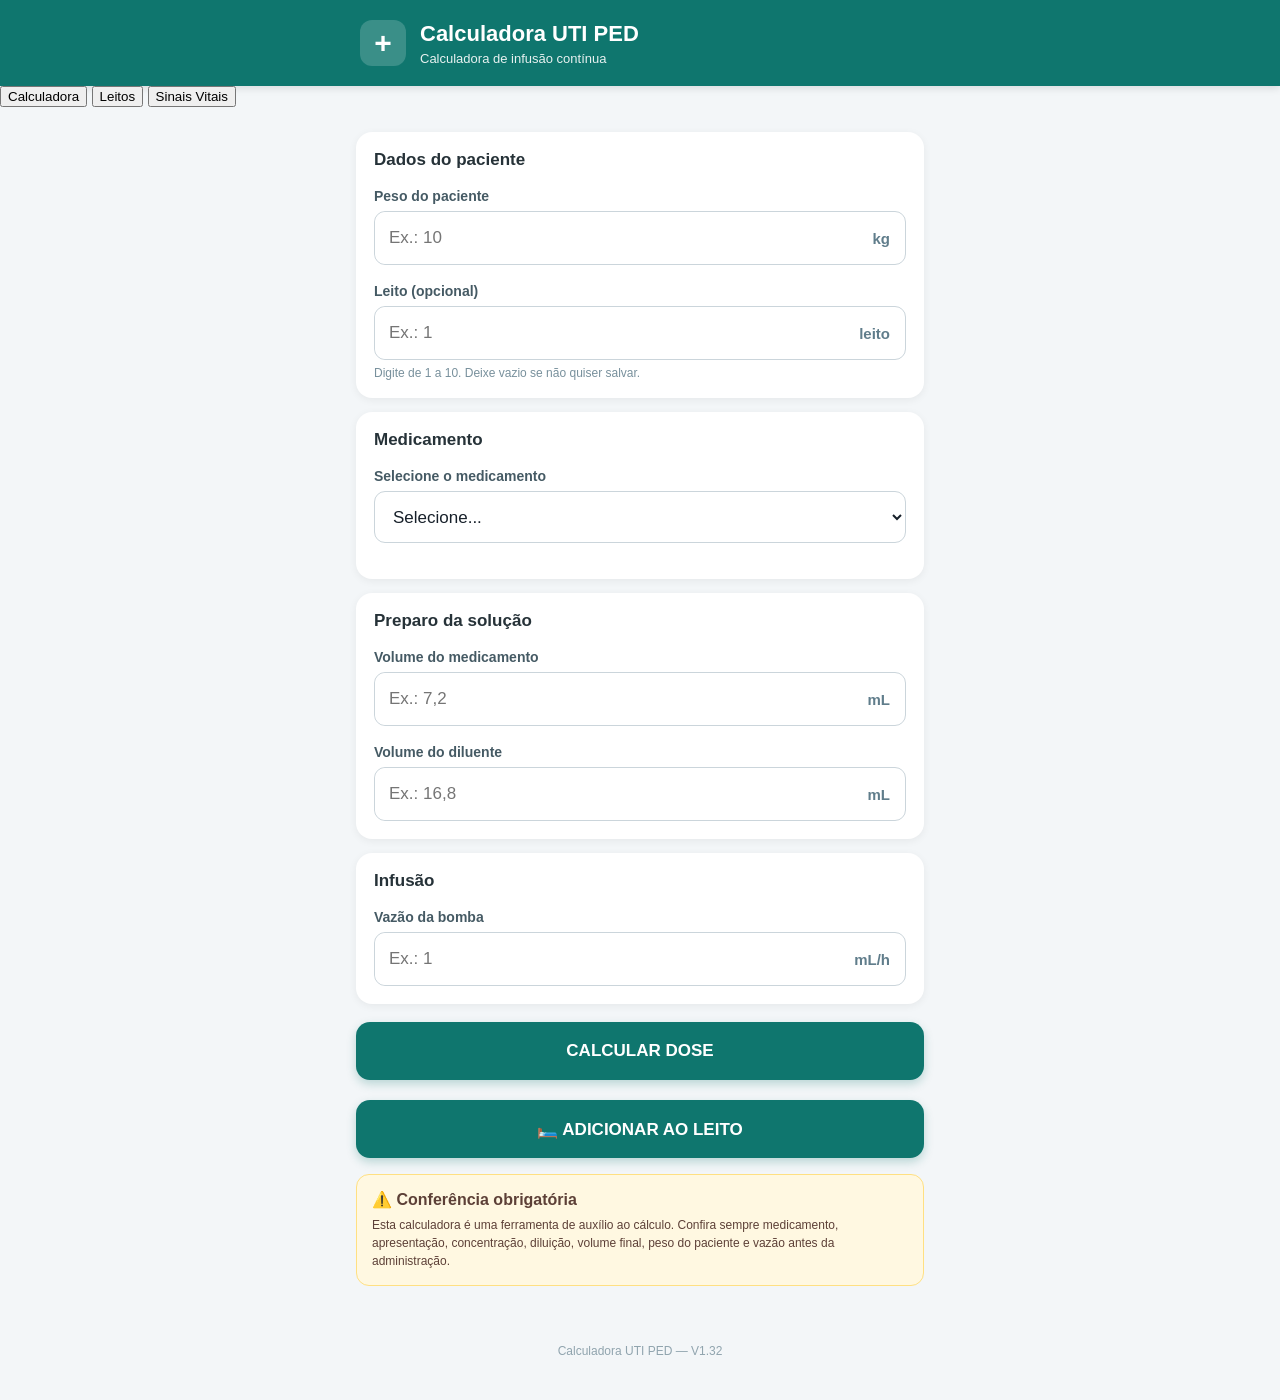
==== index.html @ b0e9348d "Update index.html" ====
<!DOCTYPE html>
<html lang="pt-BR">
<head>
    <meta charset="UTF-8">
    <meta name="viewport" content="width=device-width, initial-scale=1.0">
    <meta name="theme-color" content="#0f766e">
    <title>Calculadora UTI PED</title>
    <link rel="stylesheet" href="style.css">
</head>
<body>

<header>
    <div class="header-icon">+</div>
    <div>
        <h1>Calculadora UTI PED</h1>
        <p>Calculadora de infusão contínua</p>
    </div>
</header>

<!-- ABAS -->
<nav class="tabs">
    <button id="tabCalculadora" class="tab active" type="button">Calculadora</button>
    <button id="tabLeitos" class="tab" type="button"> Leitos</button>
    <button id="tabSinaisVitais" class="tab" type="button"> Sinais Vitais</button>
</nav>

<!-- =====================================================
     PÁGINA CALCULADORA
===================================================== -->
<main id="paginaCalculadora">

    <!-- DADOS DO PACIENTE -->
    <section class="card">
        <h2>Dados do paciente</h2>

        <div class="field">
            <label for="peso">Peso do paciente</label>
            <div class="input-unit">
                <input type="number" id="peso" placeholder="Ex.: 10" step="0.1" min="0.1" inputmode="decimal">
                <span>kg</span>
            </div>
        </div>

        <div class="field">
            <label for="leitoSelecionado">Leito (opcional)</label>
            <div class="input-unit">
                <input type="number" id="leitoSelecionado" placeholder="Ex.: 1" min="1" max="10" step="1" inputmode="numeric">
                <span>leito</span>
            </div>
            <small>Digite de 1 a 10. Deixe vazio se não quiser salvar.</small>
        </div>
    </section>

    <!-- MEDICAMENTO -->
    <section class="card">
        <h2>Medicamento</h2>

        <div class="field">
            <label for="medicamento">Selecione o medicamento</label>
            <select id="medicamento">
                <option value="">Selecione...</option>
                <option value="noradrenalina">Noradrenalina</option>
                <option value="adrenalina">Adrenalina</option>
                <option value="dopamina">Dopamina</option>
                <option value="dobutamina">Dobutamina</option>
                <option value="fentanil">Fentanil</option>
                <option value="midazolam">Midazolam</option>
                <option value="dexmedetomidina">Dexmedetomidina</option>
                <option value="milrinona">Milrinona</option>
                <option value="rocuronio">Rocurônio</option>
            </select>
        </div>

        <div id="concentracaoBox" class="concentration-box hidden">
            <span>Apresentação cadastrada</span>
            <strong id="concentracao">-</strong>
        </div>
    </section>

    <!-- PREPARO -->
    <section class="card">
        <h2>Preparo da solução</h2>

        <div class="field">
            <label for="volumeMedicamento">Volume do medicamento</label>
            <div class="input-unit">
                <input type="number" id="volumeMedicamento" placeholder="Ex.: 7,2" step="0.01" min="0" inputmode="decimal">
                <span>mL</span>
            </div>
        </div>

        <div class="field">
            <label for="volumeDiluente">Volume do diluente</label>
            <div class="input-unit">
                <input type="number" id="volumeDiluente" placeholder="Ex.: 16,8" step="0.1" min="0" inputmode="decimal">
                <span>mL</span>
            </div>
        </div>
    </section>

    <!-- INFUSÃO -->
    <section class="card">
        <h2>Infusão</h2>

        <div class="field">
            <label for="vazao">Vazão da bomba</label>
            <div class="input-unit">
                <input type="number" id="vazao" placeholder="Ex.: 1" step="0.01" min="0" inputmode="decimal">
                <span>mL/h</span>
            </div>
        </div>
    </section>

    <!-- CALCULAR -->
    <button id="calcular" class="calculate-button" type="button">CALCULAR DOSE</button>

    <!-- ADICIONAR AO LEITO -->
    <button id="adicionarAoLeito" class="calculate-button" type="button">🛏️ ADICIONAR AO LEITO</button>

    <!-- RESULTADO -->
    <section id="resultado" class="result-card hidden">
        <div class="result-header">RESULTADO</div>
        <div class="result-content">
            <p id="resultadoMedicamento">-</p>
            <div class="dose-result">
                <strong id="dose">-</strong>
                <span id="unidadeDose">-</span>
            </div>
            <div class="result-details">
                <div>
                    <span>Volume final</span>
                    <strong id="concentracaoFinal">-</strong>
                </div>
                <div>
                    <span>Vazão</span>
                    <strong id="resultadoVazao">-</strong>
                </div>
            </div>
        </div>
    </section>

    <!-- ERRO -->
    <section id="erro" class="error-card hidden">
        <strong>Atenção</strong>
        <p id="mensagemErro">Confira os dados informados.</p>
    </section>

    <!-- AVISO -->
    <section class="warning">
        <strong>⚠️ Conferência obrigatória</strong>
        <p>
            Esta calculadora é uma ferramenta
            de auxílio ao cálculo.
            Confira sempre medicamento,
            apresentação, concentração,
            diluição, volume final,
            peso do paciente e vazão
            antes da administração.
        </p>
    </section>

</main>

<!-- =====================================================
     PÁGINA DOS LEITOS
===================================================== -->
<section id="paginaLeitos" class="leitos-page hidden">

    <!-- SELEÇÃO DO LEITO -->
    <section class="card">
        <h2>🛏️ Leitos</h2>
        <p>Selecione o leito para visualizar as medicações cadastradas.</p>

        <div class="leitos-grid">
            <button type="button" class="leito-button" data-leito="1">Leito 1</button>
            <button type="button" class="leito-button" data-leito="2">Leito 2</button>
            <button type="button" class="leito-button" data-leito="3">Leito 3</button>
            <button type="button" class="leito-button" data-leito="4">Leito 4</button>
            <button type="button" class="leito-button" data-leito="5">Leito 5</button>
            <button type="button" class="leito-button" data-leito="6">Leito 6</button>
            <button type="button" class="leito-button" data-leito="7">Leito 7</button>
            <button type="button" class="leito-button" data-leito="8">Leito 8</button>
            <button type="button" class="leito-button" data-leito="9">Leito 9</button>
            <button type="button" class="leito-button" data-leito="10">Leito 10</button>
        </div>

        <button id="resetarTodosLeitos" class="calculate-button" type="button">🗑️ RESETAR TODOS OS LEITOS</button>
    </section>

    <!-- PAINEL DO LEITO -->
    <section id="painelLeito" class="card hidden">
        <h2>Leito <span id="leitoAtual">-</span></h2>

        <div class="field">
            <label for="pesoLeito">Peso do paciente</label>
            <div class="input-unit">
                <input type="number" id="pesoLeito" placeholder="Ex.: 10" step="0.1" min="0.1" inputmode="decimal">
                <span>kg</span>
            </div>
        </div>

        <button id="salvarLeito" class="calculate-button" type="button">💾 SALVAR LEITO</button>

        <h3>Medicações em uso</h3>
        <div id="listaMedicacoes">
            <p class="empty-medications">Nenhuma medicação adicionada.</p>
        </div>

        <button id="resetLeito" class="calculate-button" type="button">🗑️ RESETAR LEITO</button>
    </section>

</section>

<!-- =====================================================
     PÁGINA SINAIS VITAIS
===================================================== -->
<section id="paginaSinaisVitais" class="sinais-page hidden">
    <section class="card">
        <h2>❤️ Sinais Vitais</h2>

        <div class="field">
            <label for="leitoSinaisVitais">Leito</label>
            <div class="input-unit">
                <input type="number" id="leitoSinaisVitais" placeholder="Ex.: 5" min="1" max="10" step="1" inputmode="numeric">
                <span>leito</span>
            </div>
            <small>Digite de 1 a 10.</small>
        </div>

        <div class="field">
            <label for="fc">Frequência cardíaca (FC)</label>
            <div class="input-unit">
                <input type="number" id="fc" placeholder="Ex.: 120" min="0" step="1" inputmode="numeric">
                <span>bpm</span>
            </div>
        </div>

        <div class="field">
            <label for="fr">Frequência respiratória (FR)</label>
            <div class="input-unit">
                <input type="number" id="fr" placeholder="Ex.: 30" min="0" step="1" inputmode="numeric">
                <span>irpm</span>
            </div>
        </div>

        <div class="field">
            <label for="pas">Pressão arterial sistólica (PAS)</label>
            <div class="input-unit">
                <input type="number" id="pas" placeholder="Ex.: 100" min="0" step="1" inputmode="numeric">
                <span>mmHg</span>
            </div>
        </div>

        <div class="field">
            <label for="pad">Pressão arterial diastólica (PAD)</label>
            <div class="input-unit">
                <input type="number" id="pad" placeholder="Ex.: 60" min="0" step="1" inputmode="numeric">
                <span>mmHg</span>
            </div>
        </div>

        <div class="field">
            <label for="pam">Pressão arterial média (PAM)</label>
            <div class="input-unit">
                <input type="number" id="pam" placeholder="Ex.: 73" min="0" step="1" inputmode="numeric">
                <span>mmHg</span>
            </div>
        </div>

        <div class="field">
            <label for="sato2">Saturação de oxigênio (SatO₂)</label>
            <div class="input-unit">
                <input type="number" id="sato2" placeholder="Ex.: 98" min="0" max="100" step="1" inputmode="numeric">
                <span>%</span>
            </div>
        </div>

        <button id="salvarSinaisVitais" class="calculate-button" type="button">💾 SALVAR SINAIS VITAIS</button>
    </section>
</section>

<!-- RODAPÉ -->
<footer>
    <p>Calculadora UTI PED — V1.32</p>
</footer>

<script src="script.js"></script>

</body>
</html>
---- style.css ----
* {
    box-sizing: border-box;
}
body {
    margin: 0;
    font-family: -apple-system, BlinkMacSystemFont, "Segoe UI", Roboto, Arial, sans-serif;
    background: #f3f6f8;
    color: #17202a;
}
header {
    background: #0f766e;
    color: white;
    padding: 20px 18px;
    display: flex;
    align-items: center;
    gap: 14px;
    box-shadow: 0 2px 8px rgba(0,0,0,0.12);
}
.header-icon {
    width: 46px;
    height: 46px;
    border-radius: 12px;
    background: rgba(255,255,255,0.18);
    display: flex;
    align-items: center;
    justify-content: center;
    font-size: 30px;
    font-weight: 700;
}
header h1 {
    margin: 0;
    font-size: 22px;
    font-weight: 700;
}
header p {
    margin: 4px 0 0;
    font-size: 13px;
    opacity: 0.9;
}
main {
    width: 100%;
    max-width: 600px;
    margin: 0 auto;
    padding: 16px;
}
.card {
    background: white;
    border-radius: 16px;
    padding: 18px;
    margin-bottom: 14px;
    box-shadow: 0 2px 8px rgba(0,0,0,0.06);
}
.card h2 {
    margin: 0 0 18px;
    font-size: 17px;
    color: #263238;
}
.field {
    margin-bottom: 18px;
}
.field:last-child {
    margin-bottom: 0;
}
label {
    display: block;
    font-size: 14px;
    font-weight: 600;
    margin-bottom: 7px;
    color: #455a64;
}
input,
select {
    width: 100%;
    height: 52px;
    border: 1px solid #cbd5db;
    border-radius: 11px;
    background: white;
    padding: 0 14px;
    font-size: 17px;
    color: #17202a;
    outline: none;
}
input:focus,
select:focus {
    border-color: #0f766e;
    box-shadow: 0 0 0 3px rgba(15,118,110,0.12);
}
select {
    appearance: auto;
}
.input-unit {
    display: flex;
    align-items: center;
    border: 1px solid #cbd5db;
    border-radius: 11px;
    background: white;
    overflow: hidden;
}
.input-unit:focus-within {
    border-color: #0f766e;
    box-shadow: 0 0 0 3px rgba(15,118,110,0.12);
}
.input-unit input {
    border: none;
    box-shadow: none;
    flex: 1;
    min-width: 0;
}
.input-unit input:focus {
    box-shadow: none;
}
.input-unit span {
    padding: 0 15px;
    color: #607d8b;
    font-size: 15px;
    font-weight: 600;
}
small {
    display: block;
    margin-top: 6px;
    color: #78909c;
    font-size: 12px;
}
.concentration-box {
    margin-top: 15px;
    padding: 13px;
    border-radius: 10px;
    background: #e8f5f3;
    border: 1px solid #b2dfdb;
    display: flex;
    justify-content: space-between;
    align-items: center;
    gap: 10px;
}
.concentration-box span {
    font-size: 13px;
    color: #456;
}
.concentration-box strong {
    color: #0f766e;
    font-size: 15px;
}
.calculate-button {
    width: 100%;
    height: 58px;
    border: none;
    border-radius: 14px;
    background: #0f766e;
    color: white;
    font-size: 17px;
    font-weight: 700;
    cursor: pointer;
    box-shadow: 0 4px 10px rgba(15,118,110,0.25);
    margin: 4px 0 16px;
}
.calculate-button:active {
    transform: scale(0.98);
}
.result-card {
    background: white;
    border-radius: 16px;
    overflow: hidden;
    margin-bottom: 14px;
    box-shadow: 0 3px 12px rgba(0,0,0,0.08);
}
.result-header {
    background: #263238;
    color: white;
    padding: 13px 18px;
    font-size: 13px;
    font-weight: 700;
    letter-spacing: 0.5px;
}
.result-content {
    padding: 20px 18px;
}
.result-content > p {
    margin: 0 0 8px;
    font-size: 17px;
    font-weight: 700;
}
.dose-result {
    margin: 5px 0 22px;
}
.dose-result strong {
    display: block;
    font-size: 34px;
    line-height: 1.15;
    color: #0f766e;
}
.dose-result span {
    display: block;
    margin-top: 5px;
    font-size: 15px;
    color: #607d8b;
    font-weight: 600;
}
.result-details {
    display: grid;
    grid-template-columns: 1fr 1fr;
    gap: 10px;
}
.result-details div {
    background: #f3f6f8;
    border-radius: 10px;
    padding: 12px;
}
.result-details span {
    display: block;
    color: #607d8b;
    font-size: 12px;
    margin-bottom: 5px;
}
.result-details strong {
    display: block;
    font-size: 15px;
}
.error-card {
    background: #fff3f3;
    border: 1px solid #ffcdd2;
    border-radius: 13px;
    padding: 15px;
    margin-bottom: 14px;
    color: #b71c1c;
}
.error-card strong {
    display: block;
    margin-bottom: 5px;
}
.error-card p {
    margin: 0;
    font-size: 14px;
}
.warning {
    background: #fff8e1;
    border: 1px solid #ffe082;
    border-radius: 13px;
    padding: 15px;
    margin-bottom: 20px;
    color: #5d4037;
}
.warning strong {
    display: block;
    margin-bottom: 7px;
}
.warning p {
    margin: 0;
    font-size: 12px;
    line-height: 1.5;
}
footer {
    text-align: center;
    padding: 10px 20px 30px;
    color: #90a4ae;
    font-size: 12px;
}
.hidden {
    display: none !important;
}
@media (min-width: 700px) {
    main {
        padding-top: 25px;
    }
    header {
        padding-left: calc((100% - 560px) / 2);
        padding-right: calc((100% - 560px) / 2);
    }
/* VOLUME FINAL - DESTAQUE */

#volumeFinal {
    background: #e8f5f3;
    color: #0f766e;
    font-size: 22px;
    font-weight: 800;
    text-align: center;
}

#volumeFinal:focus {
    border-color: #0f766e;
    box-shadow: none;
}
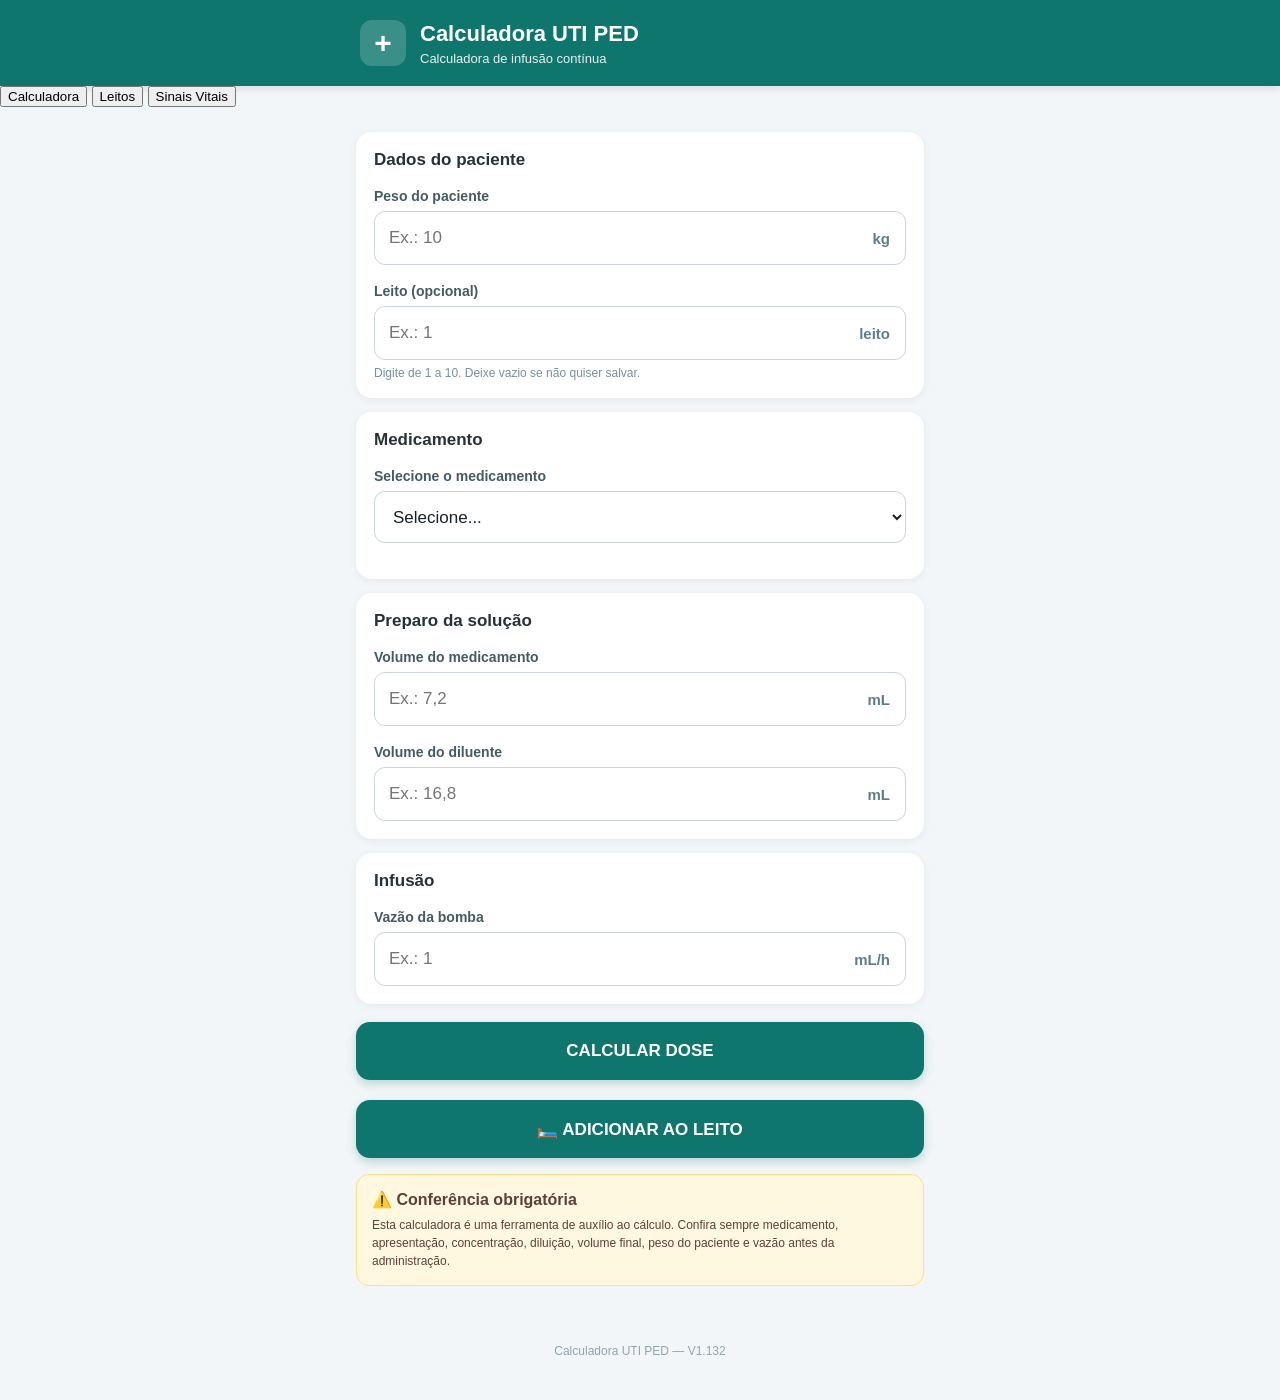
==== commit 6648bd54: "Update index.html" ====
--- a/index.html
+++ b/index.html
@@ -183,9 +183,9 @@
             <button type="button" class="leito-button" data-leito="9">Leito 9</button>
             <button type="button" class="leito-button" data-leito="10">Leito 10</button>
         </div>
-
-        <button id="resetarTodosLeitos" class="calculate-button" type="button">🗑️ RESETAR TODOS OS LEITOS</button>
-    </section>
+    </section>
+
+    <button id="resetarTodosLeitos" class="calculate-button reset-all-button" type="button">🗑️ RESETAR TODOS OS LEITOS</button>
 
     <!-- PAINEL DO LEITO -->
     <section id="painelLeito" class="card hidden">
@@ -281,7 +281,7 @@
 
 <!-- RODAPÉ -->
 <footer>
-    <p>Calculadora UTI PED — V1.32</p>
+    <p>Calculadora UTI PED — V1.132</p>
 </footer>
 
 <script src="script.js"></script>
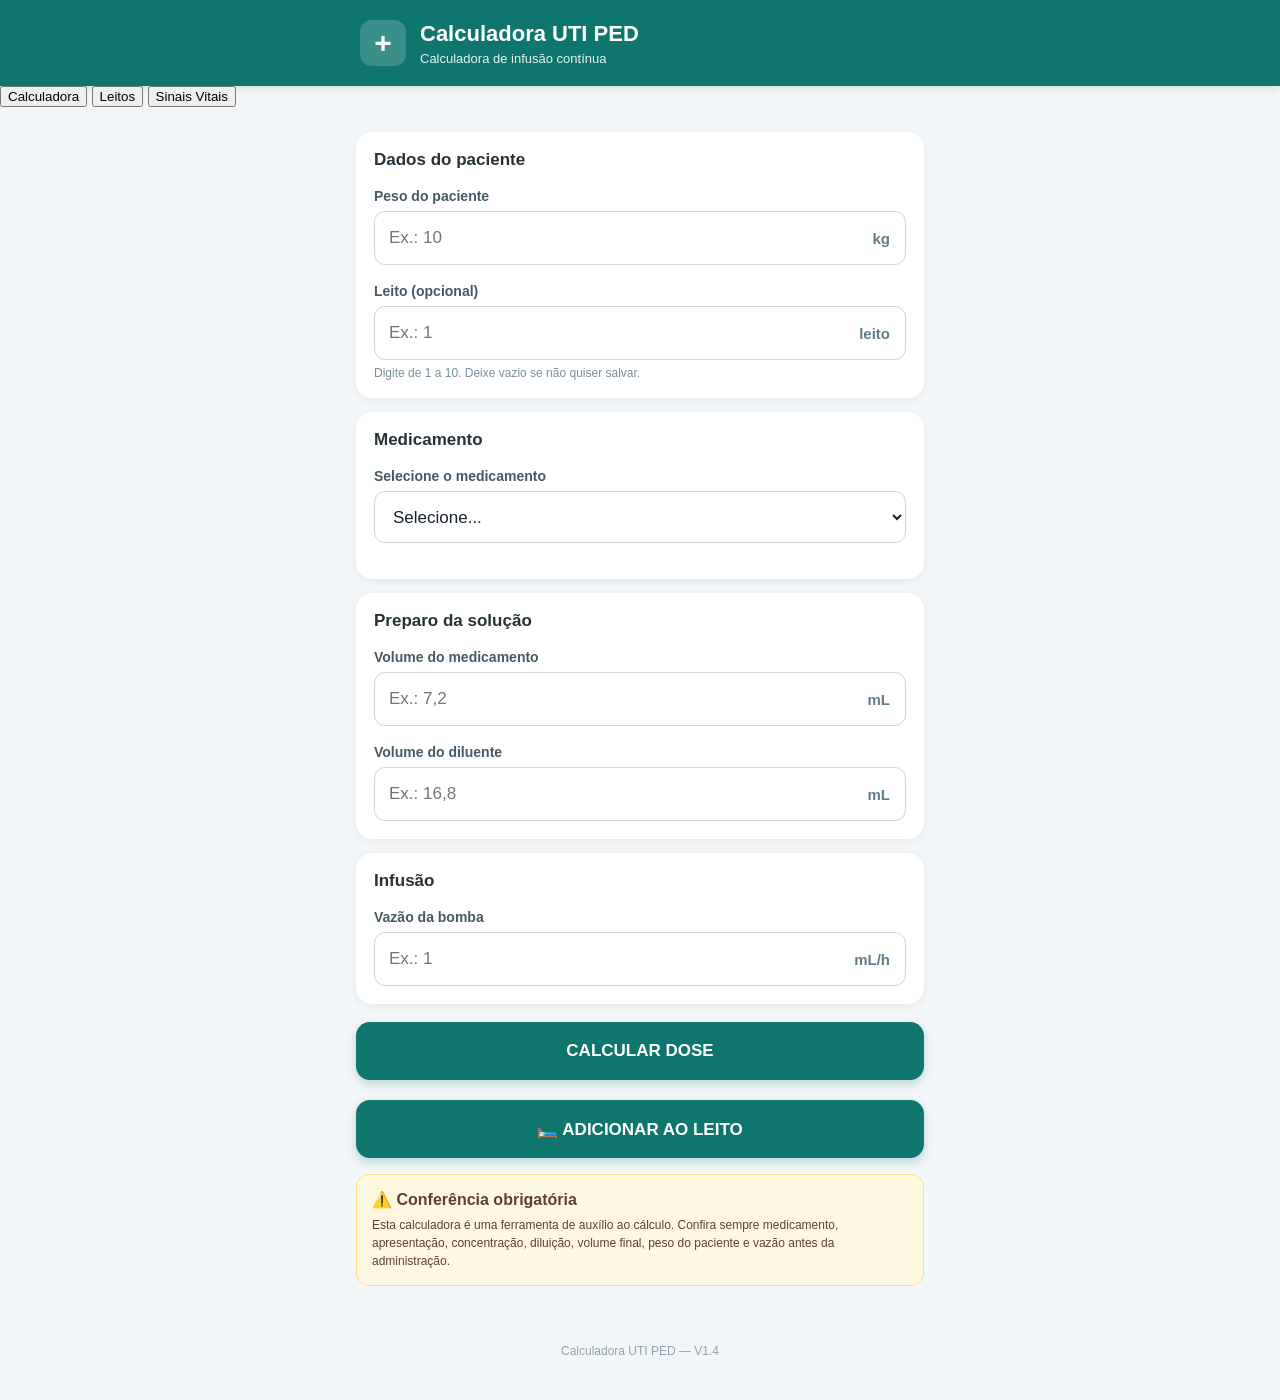
==== commit c4e7da2b: "Update index.html" ====
--- a/index.html
+++ b/index.html
@@ -68,6 +68,7 @@
                 <option value="dexmedetomidina">Dexmedetomidina</option>
                 <option value="milrinona">Milrinona</option>
                 <option value="rocuronio">Rocurônio</option>
+                <option value="vasopressina">Vasopressina</option>
             </select>
         </div>
 
@@ -281,7 +282,7 @@
 
 <!-- RODAPÉ -->
 <footer>
-    <p>Calculadora UTI PED — V1.132</p>
+    <p>Calculadora UTI PED — V1.4</p>
 </footer>
 
 <script src="script.js"></script>
--- a/style.css
+++ b/style.css
@@ -257,6 +257,45 @@
 .hidden {
     display: none !important;
 }
+
+/* =========================
+   BOTÕES DE LEITO
+========================= */
+.leitos-grid {
+    display: grid;
+    grid-template-columns: repeat(5, 1fr);
+    gap: 10px;
+}
+.leito-button {
+    height: 52px;
+    border: 1px solid #cbd5db;
+    border-radius: 11px;
+    background: #f3f6f8;
+    color: #263238;
+    font-size: 15px;
+    font-weight: 700;
+    cursor: pointer;
+    transition: background 0.15s, border-color 0.15s, color 0.15s;
+}
+.leito-button:active {
+    transform: scale(0.96);
+}
+.leito-button.active {
+    background: #0f766e;
+    border-color: #0f766e;
+    color: white;
+    box-shadow: 0 4px 10px rgba(15,118,110,0.25);
+}
+
+/* =========================
+   RESETAR TODOS OS LEITOS
+========================= */
+.reset-all-button {
+    margin-top: 26px;
+    background: #b71c1c;
+    box-shadow: 0 4px 10px rgba(183,28,28,0.25);
+}
+
 @media (min-width: 700px) {
     main {
         padding-top: 25px;
@@ -265,6 +304,8 @@
         padding-left: calc((100% - 560px) / 2);
         padding-right: calc((100% - 560px) / 2);
     }
+}
+
 /* VOLUME FINAL - DESTAQUE */
 
 #volumeFinal {
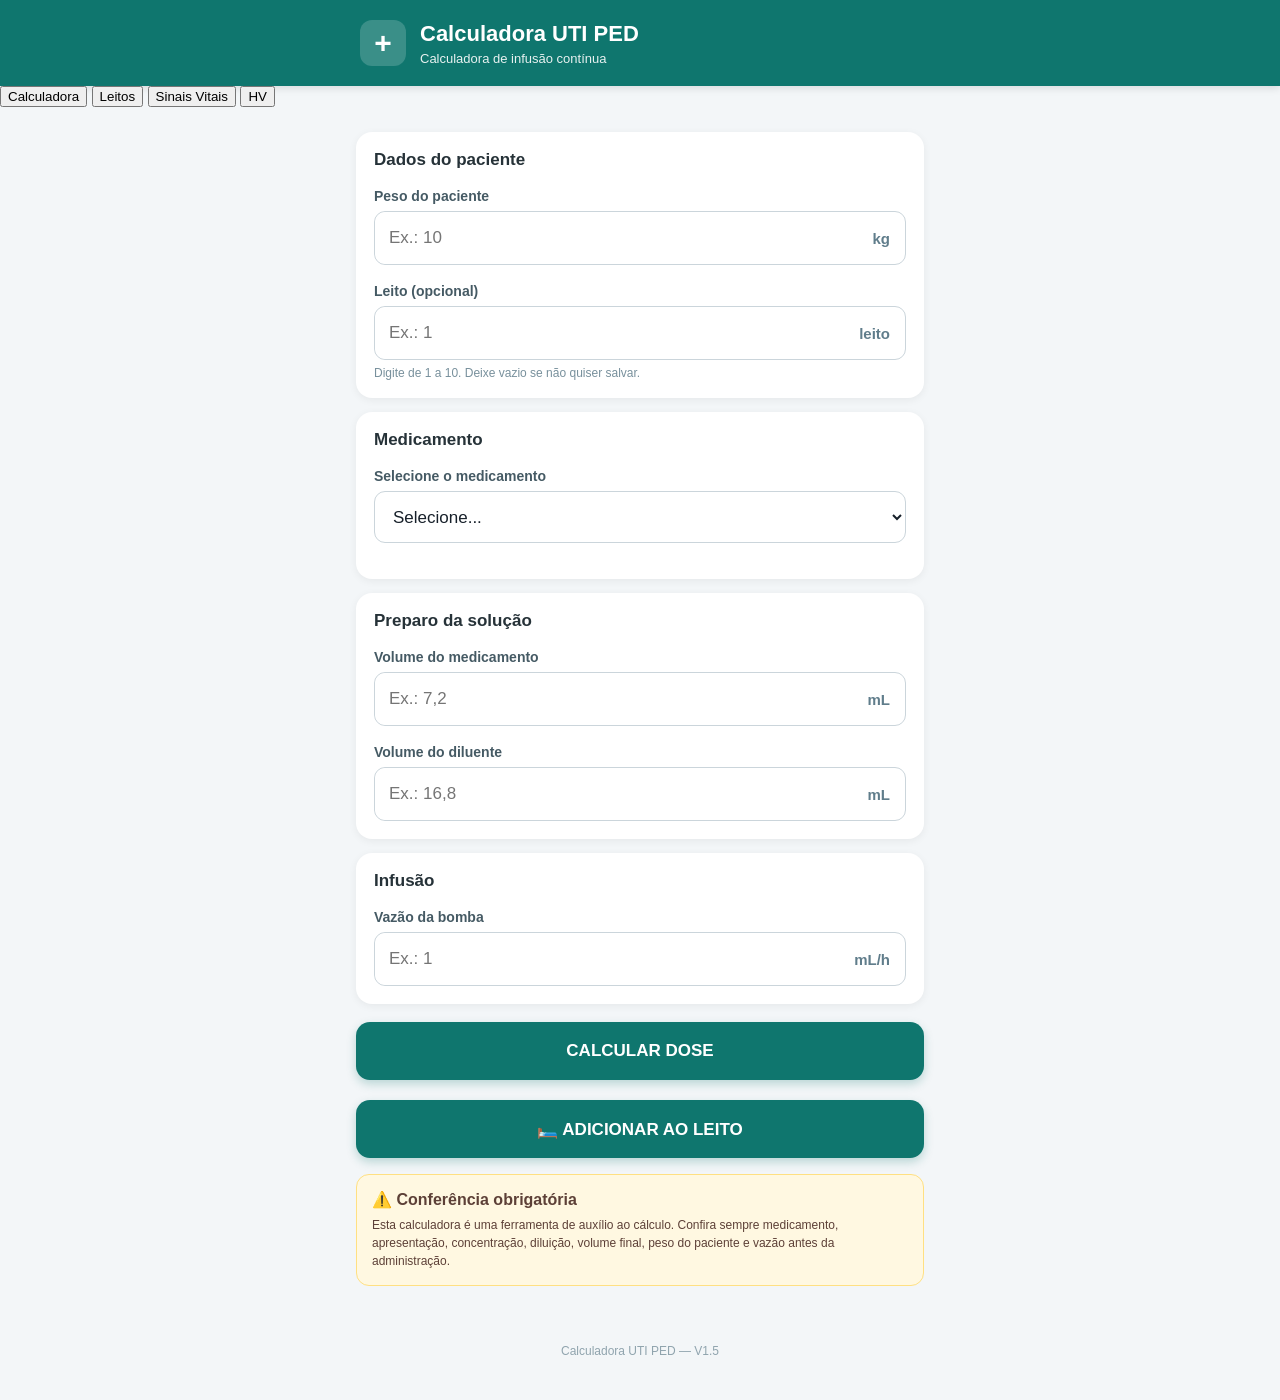
==== commit 790a7824: "Adiciona aba de hidratação venosa (HV) pediátrica Calcula volume por Holliday-Segar (ou mL/kg/dia), " ====
--- a/index.html
+++ b/index.html
@@ -22,6 +22,7 @@
     <button id="tabCalculadora" class="tab active" type="button">Calculadora</button>
     <button id="tabLeitos" class="tab" type="button"> Leitos</button>
     <button id="tabSinaisVitais" class="tab" type="button"> Sinais Vitais</button>
+    <button id="tabHV" class="tab" type="button"> HV</button>
 </nav>
 
 <!-- =====================================================
@@ -280,12 +281,170 @@
     </section>
 </section>
 
+<!-- =====================================================
+     PÁGINA HIDRATAÇÃO VENOSA (HV)
+===================================================== -->
+<section id="paginaHV" class="hv-page hidden">
+
+    <section class="card">
+        <h2>💧 Hidratação venosa de manutenção</h2>
+
+        <div class="field">
+            <label for="hvPeso">Peso do paciente</label>
+            <div class="input-unit">
+                <input type="number" id="hvPeso" placeholder="Ex.: 10" step="0.1" min="0.1" inputmode="decimal">
+                <span>kg</span>
+            </div>
+        </div>
+
+        <div class="field">
+            <label for="hvModoVolume">Volume hídrico</label>
+            <select id="hvModoVolume">
+                <option value="hs">Holliday-Segar</option>
+                <option value="mlkg">mL/kg/dia (manual)</option>
+            </select>
+        </div>
+
+        <div class="field" id="hvCampoPercentual">
+            <label for="hvPercentual">% do Holliday-Segar</label>
+            <div class="input-unit">
+                <input type="number" id="hvPercentual" value="100" step="5" min="1" inputmode="decimal">
+                <span>%</span>
+            </div>
+            <small>Ex.: 70–80% em restrição hídrica.</small>
+        </div>
+
+        <div class="field hidden" id="hvCampoMlKg">
+            <label for="hvMlKg">Volume por kg</label>
+            <div class="input-unit">
+                <input type="number" id="hvMlKg" placeholder="Ex.: 100" step="1" min="1" inputmode="decimal">
+                <span>mL/kg/dia</span>
+            </div>
+        </div>
+    </section>
+
+    <section class="card">
+        <h2>Glicose</h2>
+
+        <div class="field">
+            <label for="hvVIG">VIG desejada</label>
+            <div class="input-unit">
+                <input type="number" id="hvVIG" value="4" step="0.1" min="0" inputmode="decimal">
+                <span>mg/kg/min</span>
+            </div>
+        </div>
+
+        <div class="field">
+            <label for="hvSoroBase">Soro glicosado de base</label>
+            <select id="hvSoroBase">
+                <option value="5">SG 5% + SG 50%</option>
+                <option value="10">SG 10% + SG 50%</option>
+            </select>
+        </div>
+    </section>
+
+    <section class="card">
+        <h2>Eletrólitos</h2>
+
+        <div class="field">
+            <label for="hvNa">Sódio (NaCl 20%)</label>
+            <div class="input-unit">
+                <input type="number" id="hvNa" value="140" step="1" min="0" inputmode="decimal">
+                <select id="hvNaUnidade" class="unit-select">
+                    <option value="L">mEq/L</option>
+                    <option value="kg">mEq/kg/dia</option>
+                </select>
+            </div>
+        </div>
+
+        <div class="field">
+            <label for="hvK">Potássio (KCl 19,1%)</label>
+            <div class="input-unit">
+                <input type="number" id="hvK" value="20" step="1" min="0" inputmode="decimal">
+                <select id="hvKUnidade" class="unit-select">
+                    <option value="L">mEq/L</option>
+                    <option value="kg">mEq/kg/dia</option>
+                </select>
+            </div>
+        </div>
+
+        <div class="field">
+            <label for="hvCa">Gluconato de cálcio 10% (opcional)</label>
+            <div class="input-unit">
+                <input type="number" id="hvCa" placeholder="Ex.: 2" step="0.1" min="0" inputmode="decimal">
+                <span>mL/kg/dia</span>
+            </div>
+        </div>
+
+        <div class="field">
+            <label for="hvEtapas">Dividir em etapas</label>
+            <select id="hvEtapas">
+                <option value="1">1 etapa (24 h)</option>
+                <option value="2">2 etapas (12/12 h)</option>
+                <option value="3">3 etapas (8/8 h)</option>
+                <option value="4">4 etapas (6/6 h)</option>
+            </select>
+        </div>
+    </section>
+
+    <button id="hvCalcular" class="calculate-button" type="button">CALCULAR HV</button>
+
+    <section id="hvResultado" class="result-card hidden">
+        <div class="result-header">PRESCRIÇÃO DA HV</div>
+        <div class="result-content">
+            <div class="dose-result">
+                <strong id="hvVazao">-</strong>
+                <span>Vazão da bomba</span>
+            </div>
+
+            <div class="result-details">
+                <div><span>Volume total</span><strong id="hvVolumeTotal">-</strong></div>
+                <div><span>Concentração de glicose</span><strong id="hvConcGlicose">-</strong></div>
+                <div><span>Na final</span><strong id="hvNaFinal">-</strong></div>
+                <div><span>K final</span><strong id="hvKFinal">-</strong></div>
+                <div><span>VIG</span><strong id="hvVIGFinal">-</strong></div>
+                <div><span>Osmolaridade estimada</span><strong id="hvOsm">-</strong></div>
+            </div>
+
+            <h3 class="hv-subtitulo" id="hvTituloTabela">Composição</h3>
+            <table class="hv-tabela">
+                <thead>
+                    <tr><th>Solução</th><th>24 h</th><th id="hvColunaEtapa">Por etapa</th></tr>
+                </thead>
+                <tbody id="hvTabela"></tbody>
+            </table>
+
+            <div id="hvAlertas" class="hv-alertas hidden"></div>
+        </div>
+    </section>
+
+    <section id="hvErro" class="error-card hidden">
+        <strong>Atenção</strong>
+        <p id="hvMensagemErro">Confira os dados informados.</p>
+    </section>
+
+    <section class="warning">
+        <strong>ℹ️ Referências usadas no cálculo</strong>
+        <p>
+            Holliday-Segar: 100 mL/kg até 10 kg; 1.000 mL + 50 mL/kg de 10 a 20 kg;
+            1.500 mL + 20 mL/kg acima de 20 kg (máx. 2.400 mL/dia).
+            NaCl 20% = 3,4 mEq/mL · KCl 19,1% = 2,5 mEq/mL ·
+            Gluconato de cálcio 10% = 0,46 mEq/mL ·
+            SG 5% = 50 mg/mL · SG 10% = 100 mg/mL · SG 50% = 500 mg/mL.
+            A AAP (2018) recomenda solução isotônica (Na 130–154 mEq/L) na manutenção pediátrica.
+            Confira sempre o cálculo antes de prescrever.
+        </p>
+    </section>
+
+</section>
+
 <!-- RODAPÉ -->
 <footer>
-    <p>Calculadora UTI PED — V1.4</p>
+    <p>Calculadora UTI PED — V1.5</p>
 </footer>
 
 <script src="script.js"></script>
+<script src="hv.js"></script>
 
 </body>
 </html>
--- a/style.css
+++ b/style.css
@@ -320,3 +320,76 @@
     border-color: #0f766e;
     box-shadow: none;
 }
+
+/* =========================
+   HIDRATAÇÃO VENOSA (HV)
+========================= */
+.hv-page {
+    width: 100%;
+    max-width: 600px;
+    margin: 0 auto;
+    padding: 16px;
+}
+.input-unit .unit-select {
+    width: auto;
+    height: 52px;
+    border: none;
+    border-left: 1px solid #cbd5db;
+    border-radius: 0;
+    background: #f3f6f8;
+    color: #607d8b;
+    font-size: 15px;
+    font-weight: 600;
+    padding: 0 10px;
+    box-shadow: none;
+}
+.hv-subtitulo {
+    margin: 22px 0 10px;
+    font-size: 15px;
+    color: #263238;
+}
+.hv-tabela {
+    width: 100%;
+    border-collapse: collapse;
+    font-size: 14px;
+}
+.hv-tabela th,
+.hv-tabela td {
+    padding: 9px 6px;
+    border-bottom: 1px solid #e3e9ed;
+    text-align: right;
+}
+.hv-tabela th:first-child,
+.hv-tabela td:first-child {
+    text-align: left;
+}
+.hv-tabela th {
+    color: #607d8b;
+    font-size: 12px;
+    font-weight: 600;
+}
+.hv-tabela tfoot td {
+    font-weight: 700;
+    border-bottom: none;
+}
+.hv-alertas {
+    margin-top: 16px;
+    padding: 12px;
+    border-radius: 10px;
+    background: #fff8e1;
+    border: 1px solid #ffe082;
+    color: #5d4037;
+    font-size: 13px;
+    line-height: 1.5;
+}
+.hv-alertas p {
+    margin: 0 0 6px;
+}
+.hv-alertas p:last-child {
+    margin-bottom: 0;
+}
+@media (min-width: 700px) {
+    .hv-page {
+        padding-top: 25px;
+    }
+}
